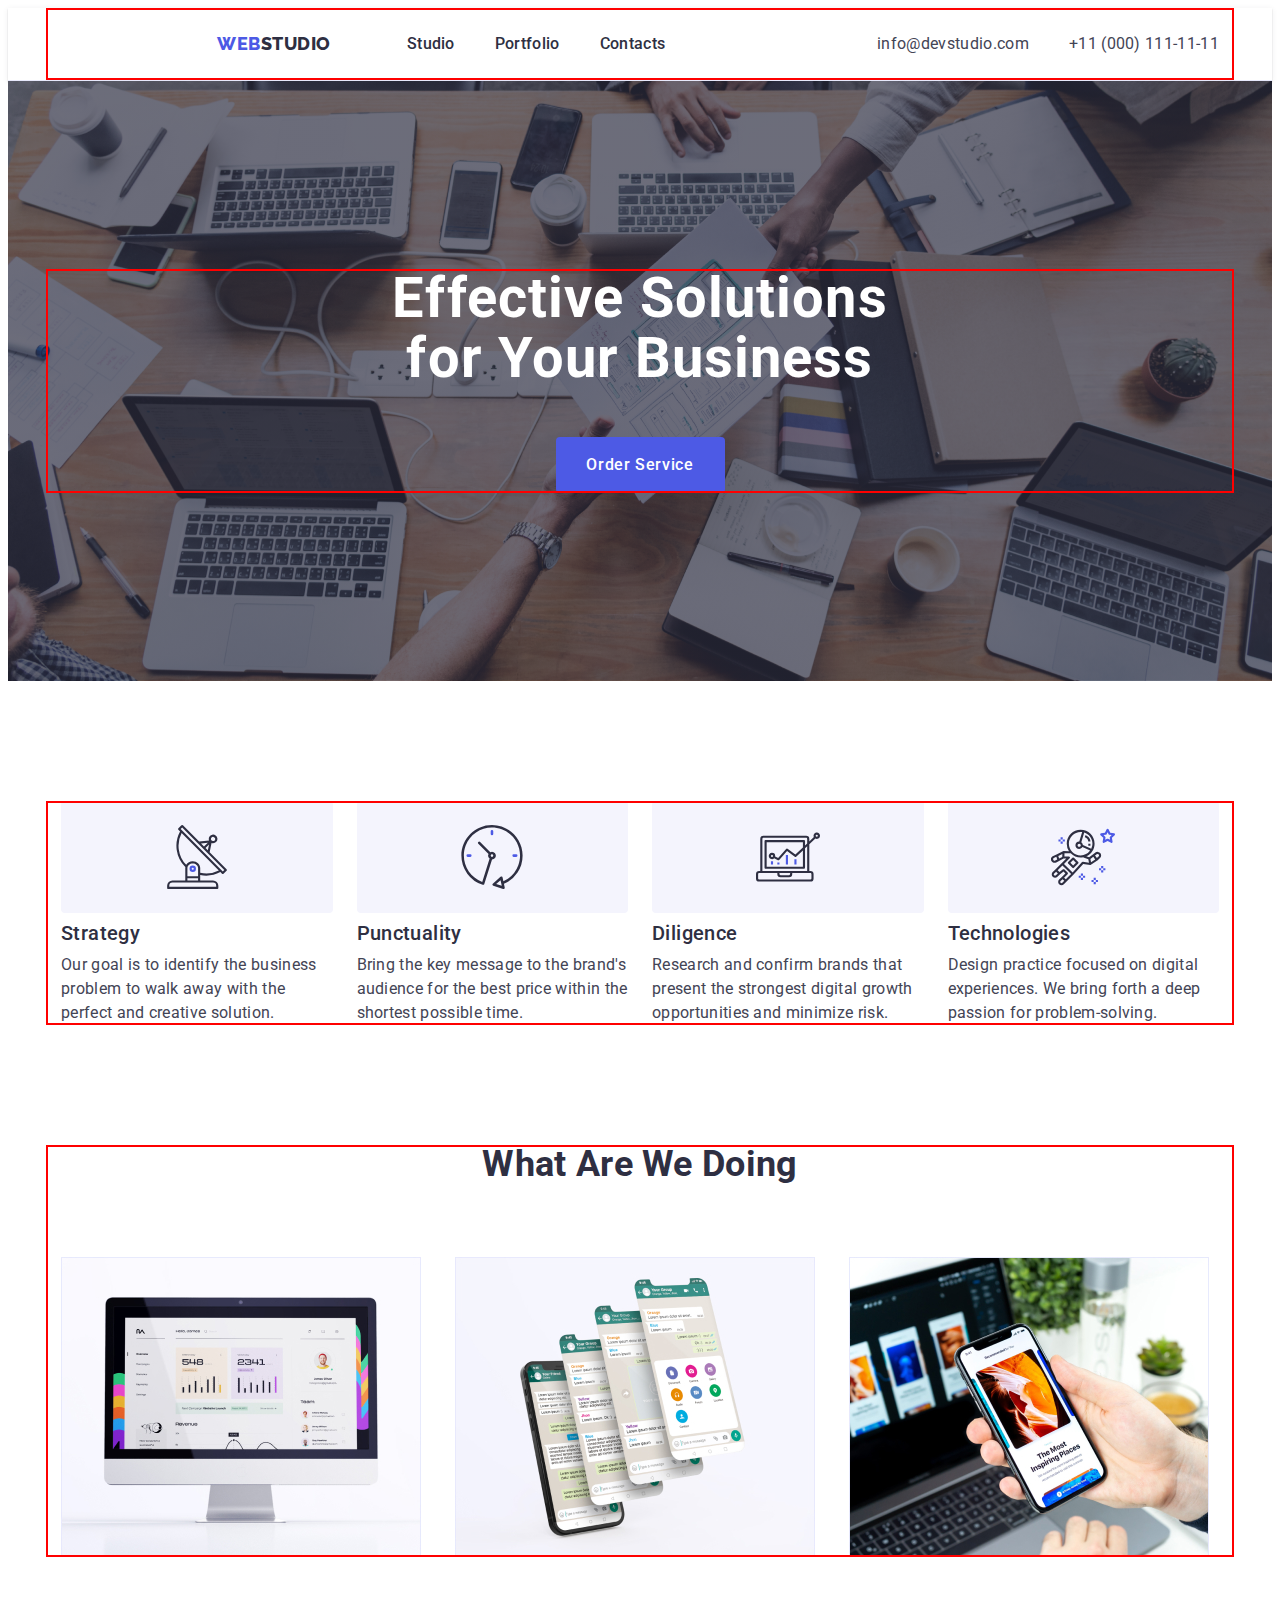
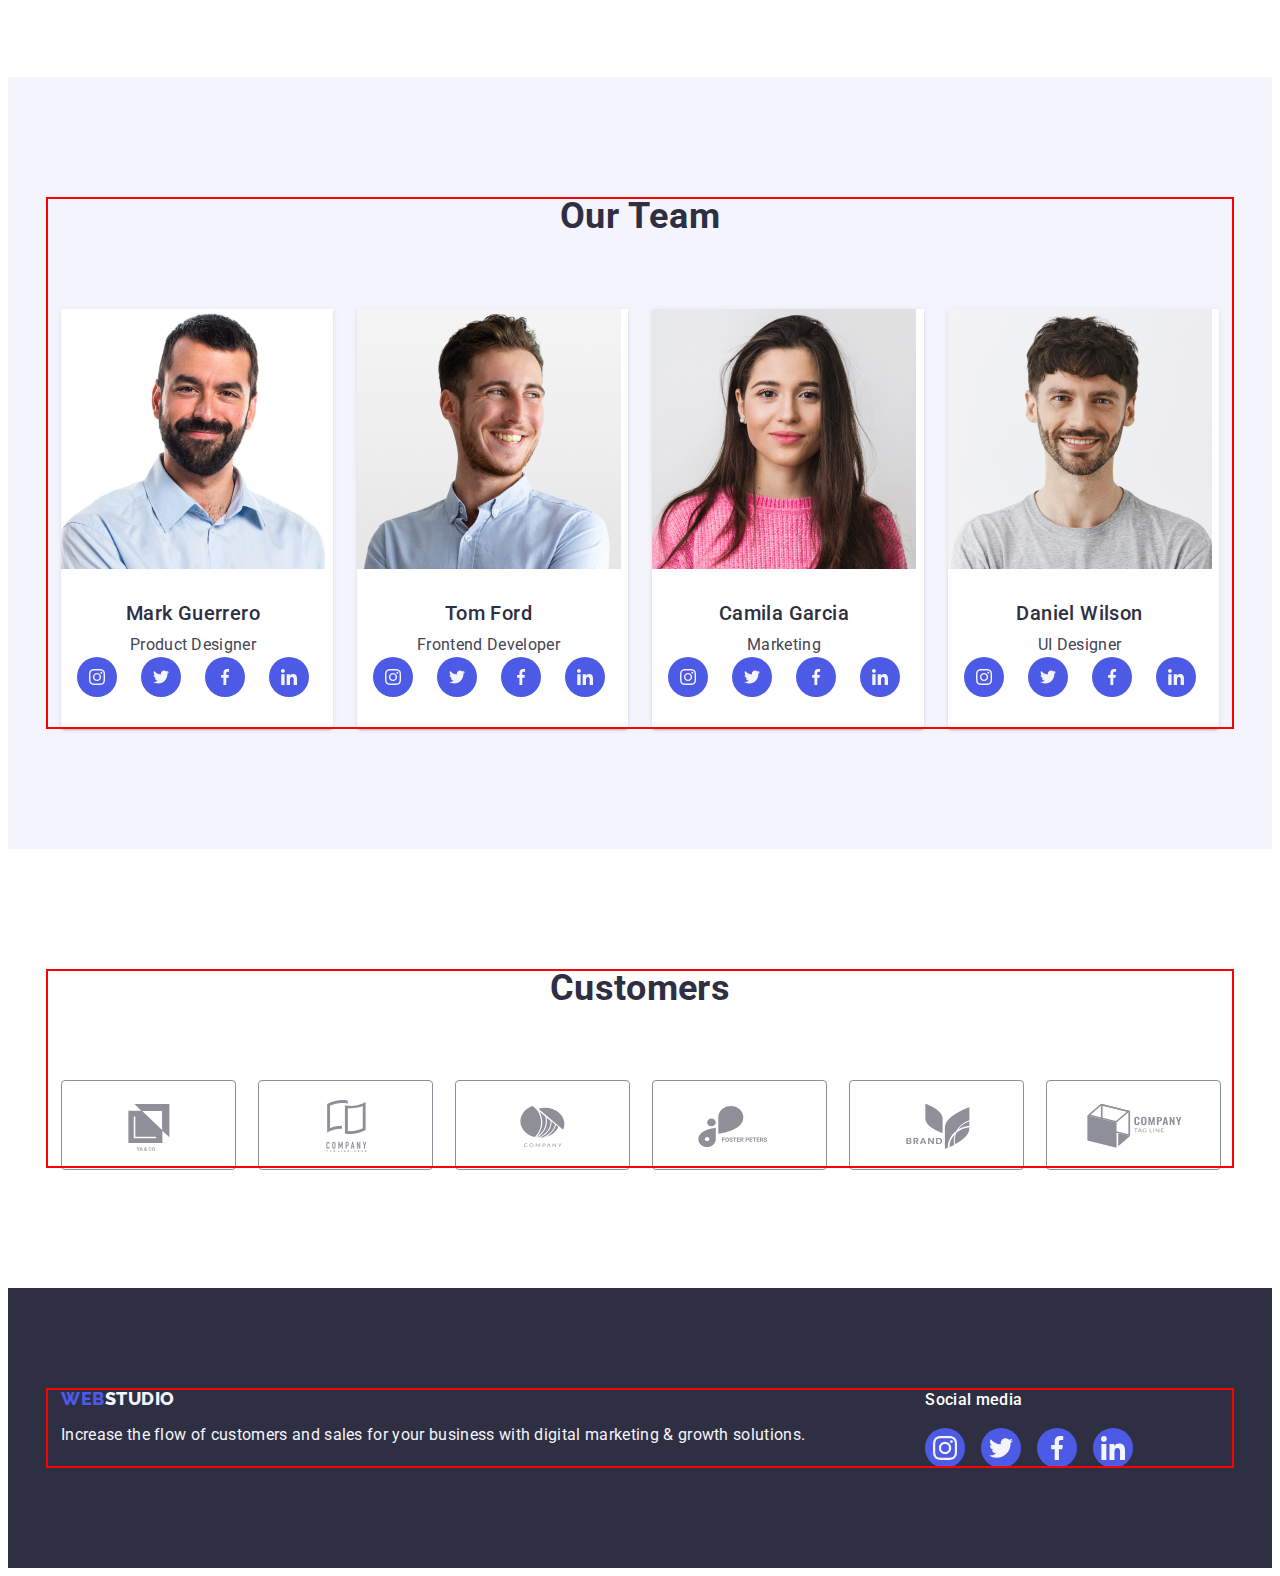
==== index.html @ 927ee34e "Initial commit" ====
<!DOCTYPE html>
<html lang="en">
  <head>
    <meta charset="UTF-8" />
    <meta http-equiv="X-UA-Compatible" content="IE=edge" />
    <meta name="viewport" content="width=device-width, initial-scale=1.0" />
    <title>Web Studio</title>
    <!-- Fonts styles -->
    <link rel="preconnect" href="https://fonts.googleapis.com" />
    <link rel="preconnect" href="https://fonts.gstatic.com" crossorigin />
    <link
      href="https://fonts.googleapis.com/css2?family=Raleway:wght@700&family=Roboto:wght@100;400;500&display=swap"
      rel="stylesheet"
    />
    <!-- Normalize -->
    <link
      rel="stylesheet"
      href="https://cdnjs.cloudflare.com/ajax/libs/modern-normalize/1.1.0/modern-normalize.min.css"
      integrity="sha512-wpPYUAdjBVSE4KJnH1VR1HeZfpl1ub8YT/NKx4PuQ5NmX2tKuGu6U/JRp5y+Y8XG2tV+wKQpNHVUX03MfMFn9Q=="
      crossorigin="anonymous"
      referrerpolicy="no-referrer"
    />
    <!-- Custom styles -->
    <link rel="stylesheet" href="./css/styles.css" />
  </head>
  <body>
    <!-- header-section -->
    <header class="header-top">
      <div class="header-container container">
        <nav class="header-nav">
          <a class="logo-link link" href="./index.html"
            >Web<span class="web-logo">Studio</span></a
          >
          <ul class="header-nav-list list">
            <li class="header-nav-item">
              <a class="header-link link" href="./index.html">Studio</a>
            </li>
            <li class="header-nav-item">
              <a class="header-link link" href="./portfolio.html">Portfolio</a>
            </li>
            <li class="header-nav-item">
              <a class="header-link link" href="">Contacts</a>
            </li>
          </ul>
        </nav>
        <address class="header-address">
          <ul class="header-address-list list">
            <li class="header-link">
              <a
                class="header-link link address"
                href="mailto:info@devstudio.com"
                >info@devstudio.com</a
              >
            </li>
            <li class="header-link">
              <a class="header-link link address" href="tel:+110001111111"
                >+11 (000) 111-11-11</a
              >
            </li>
          </ul>
        </address>
      </div>
    </header>
    <main>
      <!-- hero -->
      <section class="hero-section">
        <div class="hero-container">
          <h1 class="hero-title">Effective Solutions for Your Business</h1>
          <button class="hero-btn" type="button">Order Service</button>
        </div>
      </section>
      <!-- about-section -->
      <section class="about-section">
        <div class="container">
          <h2 class="about-title" hidden>Our advantages</h2>
          <ul class="about-list list">
            <li class="about-list-item">
              <div class="abaut-wrapper">
                <svg class="abot-icons" width="64" height="64">
                  <use href="./images/icons.svg#antenna"></use>
                </svg>
              </div>
              <h3 class="about-heading">Strategy</h3>
              <p class="about-desc">
                Our goal is to identify the business problem to walk away with
                the perfect and creative solution.
              </p>
            </li>
            <li class="about-list-item">
              <div class="abaut-wrapper">
                <svg class="abot-icons" width="64" height="64">
                  <use href="./images/icons.svg#clock"></use>
                </svg>
              </div>
              <h3 class="about-heading">Punctuality</h3>
              <p class="about-desc">
                Bring the key message to the brand's audience for the best price
                within the shortest possible time.
              </p>
            </li>
            <li class="about-list-item">
              <div class="abaut-wrapper">
                <svg class="abot-icons" width="64" height="64">
                  <use href="./images/icons.svg#diagram"></use>
                </svg>
              </div>
              <h3 class="about-heading">Diligence</h3>
              <p class="about-desc">
                Research and confirm brands that present the strongest digital
                growth opportunities and minimize risk.
              </p>
            </li>
            <li class="about-list-item">
              <div class="abaut-wrapper">
                <svg class="abot-icons" width="64" height="64">
                  <use href="./images/icons.svg#astronaut"></use>
                </svg>
              </div>
              <h3 class="about-heading">Technologies</h3>
              <p class="about-desc">
                Design practice focused on digital experiences. We bring forth a
                deep passion for problem-solving.
              </p>
            </li>
          </ul>
        </div>
      </section>
      <!-- portfolio -->
      <section class="portfolio-section">
        <div class="container">
          <h2 class="portfolio-title">What are we doing</h2>
          <ul class="portfolio-list list">
            <li class="portfolio-list-item">
              <img
                class="portfolio-img"
                src="./images/work/img-1.jpg"
                alt="desktop"
                width="360"
                height="300"
              />
            </li>
            <li class="portfolio-list-item">
              <img
                class="portfolio-img"
                src="./images/work/img-2.jpg"
                alt="application"
                width="360"
                height="300"
              />
            </li>
            <li class="portfolio-list-item">
              <img
                class="portfolio-img"
                src="./images/work/img-3.jpg"
                alt="smartphone"
                width="360"
                height="300"
              />
            </li>
          </ul>
        </div>
      </section>
      <!-- team-section -->
      <section class="team">
        <div class="container">
          <h2 class="team-title">Our Team</h2>
          <ul class="team-list list">
            <li class="team-list-item">
              <img
                class="team-img"
                src="./images/team/Mark.jpg"
                alt="Product-Designer"
                width="264"
                height="260"
              />
              <div class="team-content">
                <h3 class="team-name">Mark Guerrero</h3>
                <p class="team-desc">Product Designer</p>
                <ul class="socials">
                  <li class="socials-item list">
                    <a
                      class="socials-link link"
                      href="https://www.instagram.com/"
                    >
                      <svg class="socials-icons" width="16" height="16">
                        <use href="./images/icons.svg#instagram"></use>
                      </svg>
                    </a>
                  </li>
                  <li class="socials-item list">
                    <a
                      class="socials-link link"
                      href="https://www.instagram.com/"
                    >
                      <svg class="socials-icons" width="16" height="16">
                        <use href="./images/icons.svg#twitter"></use>
                      </svg>
                    </a>
                  </li>
                  <li class="socials-item list">
                    <a class="socials-link link" href="">
                      <svg class="socials-icons" width="16" height="16">
                        <use href="./images/icons.svg#facebook"></use>
                      </svg>
                    </a>
                  </li>
                  <li class="socials-item list">
                    <a class="socials-link link" href="">
                      <svg class="socials-icons" width="16" height="16">
                        <use href="./images/icons.svg#linkedin"></use>
                      </svg>
                    </a>
                  </li>
                </ul>
              </div>
            </li>
            <li class="team-list-item">
              <img
                class="team-img"
                src="./images/team/Tom.jpg"
                alt="Frontend Developer"
                width="264"
                height="260"
              />
              <div class="team-content">
                <h3 class="team-name">Tom Ford</h3>
                <p class="team-desc">Frontend Developer</p>
                <ul class="socials">
                  <li class="socials-item list">
                    <a class="socials-link link" href="">
                      <svg class="socials-icons" width="16" height="16">
                        <use href="./images/icons.svg#instagram"></use>
                      </svg>
                    </a>
                  </li>
                  <li class="socials-item list">
                    <a class="socials-link link" href="">
                      <svg class="socials-icons" width="16" height="16">
                        <use href="./images/icons.svg#twitter"></use>
                      </svg>
                    </a>
                  </li>
                  <li class="socials-item list">
                    <a class="socials-link link" href="">
                      <svg class="socials-icons" width="16" height="16">
                        <use href="./images/icons.svg#facebook"></use>
                      </svg>
                    </a>
                  </li>
                  <li class="socials-item list">
                    <a class="socials-link link" href="">
                      <svg class="socials-icons" width="16" height="16">
                        <use href="./images/icons.svg#linkedin"></use>
                      </svg>
                    </a>
                  </li>
                </ul>
              </div>
            </li>
            <li class="team-list-item">
              <img
                class="team-img"
                src="./images/team/Camila.jpg"
                alt="Marketing"
                width="264"
                height="260"
              />
              <div class="team-content">
                <h3 class="team-name">Camila Garcia</h3>
                <p class="team-desc">Marketing</p>
                <ul class="socials">
                  <li class="socials-item list">
                    <a class="socials-link link" href="">
                      <svg class="socials-icons" width="16" height="16">
                        <use href="./images/icons.svg#instagram"></use>
                      </svg>
                    </a>
                  </li>
                  <li class="socials-item list">
                    <a class="socials-link link" href="">
                      <svg class="socials-icons" width="16" height="16">
                        <use href="./images/icons.svg#twitter"></use>
                      </svg>
                    </a>
                  </li>
                  <li class="socials-item list">
                    <a class="socials-link link" href="">
                      <svg class="socials-icons" width="16" height="16">
                        <use href="./images/icons.svg#facebook"></use>
                      </svg>
                    </a>
                  </li>
                  <li class="socials-item list">
                    <a class="socials-link link" href="">
                      <svg class="socials-icons" width="16" height="16">
                        <use href="./images/icons.svg#linkedin"></use>
                      </svg>
                    </a>
                  </li>
                </ul>
              </div>
            </li>
            <li class="team-list-item">
              <img
                class="team-img"
                src="./images/team/Daniel.jpg"
                alt="UI Designer"
                width="264"
                height="260"
              />
              <div class="team-content">
                <h3 class="team-name">Daniel Wilson</h3>
                <p class="team-desc">UI Designer</p>
                <ul class="socials">
                  <li class="socials-item list">
                    <a class="socials-link link" href="">
                      <svg class="socials-icons" width="16" height="16">
                        <use href="./images/icons.svg#instagram"></use>
                      </svg>
                    </a>
                  </li>
                  <li class="socials-item list">
                    <a class="socials-link link" href="">
                      <svg class="socials-icons" width="16" height="16">
                        <use href="./images/icons.svg#twitter"></use>
                      </svg>
                    </a>
                  </li>
                  <li class="socials-item list">
                    <a class="socials-link link" href="">
                      <svg class="socials-icons" width="16" height="16">
                        <use href="./images/icons.svg#facebook"></use>
                      </svg>
                    </a>
                  </li>
                  <li class="socials-item list">
                    <a class="socials-link link" href="">
                      <svg class="socials-icons" width="16" height="16">
                        <use href="./images/icons.svg#linkedin"></use>
                      </svg>
                    </a>
                  </li>
                </ul>
              </div>
            </li>
          </ul>
        </div>
      </section>
      <section class="customers-section">
        <div class="container">
          <h2 class="customers-title">Customers</h2>
          <ul class="costumers-list list">
            <li class="costumers-list-item">
              <a class="costumers-link link" href="">
                <svg class="costumers-icons" width="104" height="56">
                  <use href="./images/icons.svg#Logo"></use>
                </svg>
              </a>
            </li>
            <li class="costumers-list-item">
              <a class="costumers-link link" href="">
                <svg class="costumers-icons" width="104" height="56">
                  <use href="./images/icons.svg#Logo-1"></use>
                </svg>
              </a>
            </li>

            <li class="costumers-list-item">
              <a class="costumers-link link" href="">
                <svg class="costumers-icons" width="104" height="56">
                  <use href="./images/icons.svg#Logo-2"></use>
                </svg>
              </a>
            </li>

            <li class="costumers-list-item">
              <a class="costumers-link link" href="">
                <svg class="costumers-icons" width="104" height="56">
                  <use href="./images/icons.svg#Logo-3"></use>
                </svg>
              </a>
            </li>

            <li class="costumers-list-item">
              <a class="costumers-link link" href="">
                <svg class="costumers-icons" width="104" height="56">
                  <use href="./images/icons.svg#Logo-4"></use>
                </svg>
              </a>
            </li>

            <li class="costumers-list-item">
              <a class="costumers-link link" href="">
                <svg class="costumers-icons" width="104" height="56">
                  <use href="./images/icons.svg#Logo-5"></use>
                </svg>
              </a>
            </li>
          </ul>
        </div>
      </section>
    </main>
    <!-- footer -->
    <footer class="footer">
      <div class="footer-container">
        <div class="footer-content">
          <a class="flogo-link link" href="./index.html"
            >Web<span class="footer-logo">Studio</span></a
          >
          <p class="footer-desc">
            Increase the flow of customers and sales for your business with
            digital marketing & growth solutions.
          </p>
        </div>
        <div class="footer-socials">
          <p class="footer-soc-title">Social media</p>
          <ul class="footer-soc-list list">
            <li class="soc-list-item">
              <a class="footer-soc-link link" href="">
                <svg class="footer-soc-icons" width="24" height="24">
                  <use href="./images/icons.svg#instagram"></use>
                </svg>
              </a>
            </li>
            <li class="soc-list-item">
              <a class="footer-soc-link link" href="">
                <svg class="footer-soc-icons" width="24" height="24">
                  <use href="./images/icons.svg#twitter"></use>
                </svg>
              </a>
            </li>
            <li class="soc-list-item">
              <a class="footer-soc-link link" href="">
                <svg class="footer-soc-icons" width="24" height="24">
                  <use href="./images/icons.svg#facebook"></use>
                </svg>
              </a>
            </li>
            <li class="soc-list-item">
              <a class="footer-soc-link link" href="">
                <svg class="footer-soc-icons" width="24" height="24">
                  <use href="./images/icons.svg#linkedin"></use>
                </svg>
              </a>
            </li>
          </ul>
        </div>
      </div>
    </footer>
  </body>
</html>
---- css/styles.css ----
:root {
  /* Fonts */
  --primary-font: Roboto, sans-serif;
  --second-font: Raleway, sans-serif;
  /* Color */
  --main-tx-cl: #434455;
  --background-cl: #ffffff;
  --web-logo-light: #f4f4fd;
  --link-cl: #2e2f42;
  --address-cl: #434455;
  --activ-cl: #404bbf;
  --hero-cl: #ffffff;
  --logo-cl: #4d5ae5;
  --btn-cl: #e7e9fc;
  --costumers: #8e8f99;
}
/**
  |============================
  | Base styles
  |============================
*/
body {
  font-family: var(--primary-font);
  font-size: 16px;
  list-style: 1.5;
  letter-spacing: 0.02em;
  color: var(--main-tx-cl);
  background-color: var(--background-cl);
}
/* reset start */
h1,
h2,
h3,
h4,
h5,
h6,
p {
  margin: 0;
}

img {
  display: block;
}

.link {
  text-decoration: none;
}

.list {
  list-style: none;
  padding: 0;
  margin: 0;
}

button {
  cursor: pointer;
}

.container {
  width: 1158px;
  padding: 0 15px;
  margin: 0 auto;

  outline: 2px solid red;
  outline-offset: -2px;
}

/**
  |============================
  | Header
  |============================
*/
.logo-link {
  font-family: var(--second-font);
  font-style: normal;
  font-weight: 800;
  font-size: 18px;
  line-height: 1.17;
  display: flex;
  align-items: center;
  letter-spacing: 0.03em;
  text-transform: uppercase;
  color: var(--logo-cl);
  margin-left: 156px;
  margin-right: 76px;
}

.header-top {
  border-bottom: 1px solid #e7e9fc;
  box-shadow: 0px 2px 1px rgba(46, 47, 66, 0.08),
    0px 1px 1px rgba(46, 47, 66, 0.16), 0px 1px 6px rgba(46, 47, 66, 0.08);
}

.header-nav {
  display: flex;
  align-items: center;
}

.header-nav-list {
  display: flex;
  gap: 40px;
}

.web-logo {
  font-family: "Raleway";
  font-style: normal;
  font-weight: 800;
  font-size: 18px;
  line-height: 1.17;
  display: flex;
  align-items: center;
  letter-spacing: 0.03em;
  text-transform: uppercase;
  color: var(--link-cl);
}

.header-link {
  font-family: "Roboto";
  font-style: normal;
  font-weight: 500;
  font-size: 16px;
  line-height: 1.5;
  letter-spacing: 0.02em;
  color: var(--link-cl);
  padding: 24px 0;
}

.header-link:hover,
.header-link:focus {
  color: var(--activ-cl);
}

.header-address {
  font-style: normal;
  line-height: 1.5;
  color: var(--address-cl);
  margin-left: auto;
}

.header-address-list {
  display: flex;
  gap: 40px;
}

.header-address > .header-link {
  color: var(--address-cl);
}

.header-mail:hover,
.header-mail:focus {
  color: var(--activ-cl);
}

.header-container {
  display: flex;
  align-items: center;
}

.socials-item:hover,
.socials-link:focus {
  color: var(--activ-cl);
}

/**
  |============================
  | Hero
  |============================
*/

.hero-container {
  width: 1158px;
  padding: 0 15px;
  margin: 0 auto;

  outline: 2px solid red;
  outline-offset: -2px;
}

.hero-section {
  background-image: linear-gradient(
      rgba(46, 47, 66, 0.7),
      rgba(46, 47, 66, 0.7)
    ),
    url(../images/hero/img-1.jpg);
  background-color: var(--link-cl);
  max-width: 1440px;
  background-repeat: no-repeat;
  background-position: center;
  background-size: cover;
  display: flex;
  margin: 0;
  padding: 188px 0;
  align-items: center;

  margin-left: auto;
  margin-right: auto;
}
.hero-title {
  font-size: 56px;
  line-height: 1.07;
  text-align: center;
  letter-spacing: 0.02em;
  color: var(--hero-cl);
  width: 496px;
  margin-bottom: 48px;
  margin-left: auto;
  margin-right: auto;
}

.hero-btn {
  background: #4d5ae5;
  font-family: var(--primary-font);
  font-weight: 500;
  font-size: 16px;
  line-height: 1.5;
  letter-spacing: 0.04em;
  color: var(--hero-cl);
  cursor: pointer;
  display: block;
  min-width: 169px;
  height: 56px;
  border: none;
  border-radius: 4px;
  margin-left: auto;
  margin-right: auto;
}

.address {
  color: var(--address-cl);
  font-weight: 400;
}

.hero-btn:hover,
.hero-btn:focus {
  color: var(--hero-cl);
  background-color: var(--activ-cl);
}

/**
  |============================
  | About
  |============================
*/

.about-section {
  padding: 120px 0;
}

.abaut-wrapper {
  display: flex;
  align-items: center;
  justify-content: center;
  height: 112px;
  background-color: #f4f4fd;
  border-radius: 4px;
  margin-bottom: 8px;
}

.about-list {
  display: flex;
  gap: 24px;
}

.about-list-item {
  width: calc((100% - 72px) / 4);
}

.about-heading {
  font-weight: 500;
  font-size: 20px;
  line-height: 1.2;
  letter-spacing: 0.02em;
  color: var(--link-cl);
  margin-bottom: 8px;
}
.about-desc {
  line-height: 1.5;
}

/**
  |============================
  | Portfolio
  |============================
*/

.portfolio-section {
  padding-bottom: 120px;
}

.portfolio-title {
  font-size: 36px;
  line-height: 1.11;
  text-align: center;
  text-transform: capitalize;
  color: var(--link-cl);
  margin-bottom: 72px;
}

.portfolio-list {
  display: flex;
  gap: 24px;
}

.portfolio-list-item {
  width: calc((100% - 48px) / 3);
}

/**
  |============================
  | Team
  |============================
*/

.team {
  background: #f4f4fd;
  padding: 120px 0;
}
.team-title {
  font-size: 36px;
  line-height: 1.11;
  text-align: center;
  letter-spacing: 0.02em;
  text-transform: capitalize;
  color: var(--link-cl);
  margin-bottom: 72px;
}

.team-list-item {
  background-color: #ffffff;
  width: calc((100% - 72px) / 4);
  border-radius: 0px 0px 4px 4px;
  box-shadow: 0px 1px 6px rgba(46, 47, 66, 0.08),
    0px 1px 1px rgba(46, 47, 66, 0.16), 0px 2px 1px rgba(46, 47, 66, 0.08);
}

.team-list {
  display: flex;
  gap: 24px;
}

.team-name {
  font-weight: 500;
  font-size: 20px;
  line-height: 1.2;
  letter-spacing: 0.02em;
  color: var(--link-cl);
  text-align: center;
  margin-bottom: 8px;
}
.team-desc {
  line-height: 1.5;
  text-align: center;
}

.team-content {
  width: 264px;
  padding-top: 32px;
  padding-bottom: 32px;
}

.socials {
  display: flex;
  justify-content: center;
  gap: 24px;
  margin: 0;
  padding: 0;
}

.socials-link {
  width: 100%;
  height: 100%;
  width: 40px;
  height: 40px;
  background-color: var(--logo-cl);
  border-radius: 50%;
  display: flex;
  align-items: center;
  justify-content: center;
  margin-left: auto;
  margin-right: auto;
}

.socials-link:hover,
.socials-link:focus {
  background-color: #404bbf;
}

.socials-icons {
  fill: #f4f4fd;
}

/**
  |============================
  | Customers
  |============================
*/

.costumers-list {
  display: flex;
  gap: 24px;
}

.costumers-list-item {
  width: calc((100% - 120px) / 6);
  height: 88px;
}
.costumers-link {
  width: 100%;
  height: 100%;
  border: 1px solid #8e8f99;
  border-radius: 4px;
  display: flex;
  align-items: center;
  justify-content: center;
  color: var(--costumers);
}

.costumers-link:hover,
.costumers-link:focus {
  border-color: #404bbf;
  color: var(--activ-cl);
}

.customers-section {
  padding-top: 120px;
  padding-bottom: 120px;
}

.customers-title {
  font-size: 36px;
  line-height: 1.1;
  color: var(--link-cl);
  margin-bottom: 72px;
  text-align: center;
}

.costumers-icons {
  fill: currentColor;
}

/**
  |============================
  | Footer
  |============================
*/
.footer {
  color: var(--web-logo-light);
  background-color: var(--link-cl);
  padding: 100px 0;
}

.footer-container {
  display: flex;
  align-items: baseline;
  width: 1158px;
  padding: 0 15px;
  margin: 0 auto;

  outline: 2px solid red;
  outline-offset: -2px;
}

.footer-content {
  margin-right: 120px;
}

.footer-logo {
  color: var(--web-logo-light);
}

.flogo-link {
  font-family: var(--second-font);
  font-style: normal;
  font-weight: 800;
  font-size: 18px;
  line-height: 1.17;
  display: inline-block;
  letter-spacing: 0.03em;
  text-transform: uppercase;
  color: var(--logo-cl);
  margin-bottom: 16px;
}

.footer-soc-title {
  font-weight: 500;
  font-size: 16px;
  line-height: 1.5;
  letter-spacing: 0.02em;
  color: var(--background-cl);
  margin-bottom: 16px;
}

.footer-soc-list {
  display: flex;
  gap: 16px;
}

.soc-list-item {
  width: 40px;
  height: 40px;
}

.footer-soc-link {
  width: 100%;
  height: 100%;
  background-color: var(--logo-cl);
  border-radius: 50%;
  display: flex;
  align-items: center;
  justify-content: center;
}

.footer-soc-icons {
  fill: var(--web-logo-light);
}

.footer-soc-link:hover,
.footer-soc-link:focus {
  background-color: #31d0aa;
}

/**
  |============================
  | Portfolio site
  |============================
*/

.filter-section {
  padding: 96px 0 120px;
  display: block;
}

.portfolio-item {
  display: block;
}

.portfolio-item:hover,
.portfolio-item:focus {
  box-shadow: 0px 1px 6px rgba(46, 47, 66, 0.08),
    0px 1px 1px rgba(46, 47, 66, 0.16), 0px 2px 1px rgba(46, 47, 66, 0.08);
}

.button-list {
  display: flex;
  justify-content: center;
  gap: 24px;
  margin-bottom: 72px;
}

.filter-btn {
  font-family: var(--primary-font);
  font-weight: 500;
  font-size: 16px;
  line-height: 1.5;
  letter-spacing: 0.04em;
  color: var(--logo-cl);
  background-color: var(--web-logo-light);
  cursor: pointer;
  padding: 12px 24px;
  border: 1px solid var(--btn-cl);
  border-radius: 4px;
}

.filter-btn:hover,
.filter-btn:focus {
  color: var(--background-cl);
  background-color: var(--activ-cl);
  border: 1px solid transparent;
  box-shadow: 0px 3px 1px rgba(0, 0, 0, 0.1), 0px 2px 1px rgba(0, 0, 0, 0.08),
    0px 2px 2px rgba(0, 0, 0, 0.12);
}

.text-title {
  font-weight: 500;
  font-size: 20px;
  line-height: 1.2;
  letter-spacing: 0.02em;
  color: var(--link-cl);
  margin-bottom: 8px;
}

.text {
  line-height: 1.5;
  color: var(--main-tx-cl);
}

.list-portfolio {
  display: flex;
  flex-wrap: wrap;
  column-gap: 24px;
  row-gap: 48px;
}

.card-content {
  padding: 32px 16px;
  border: 1px solid #e7e9fc;
  border-top: none;
}
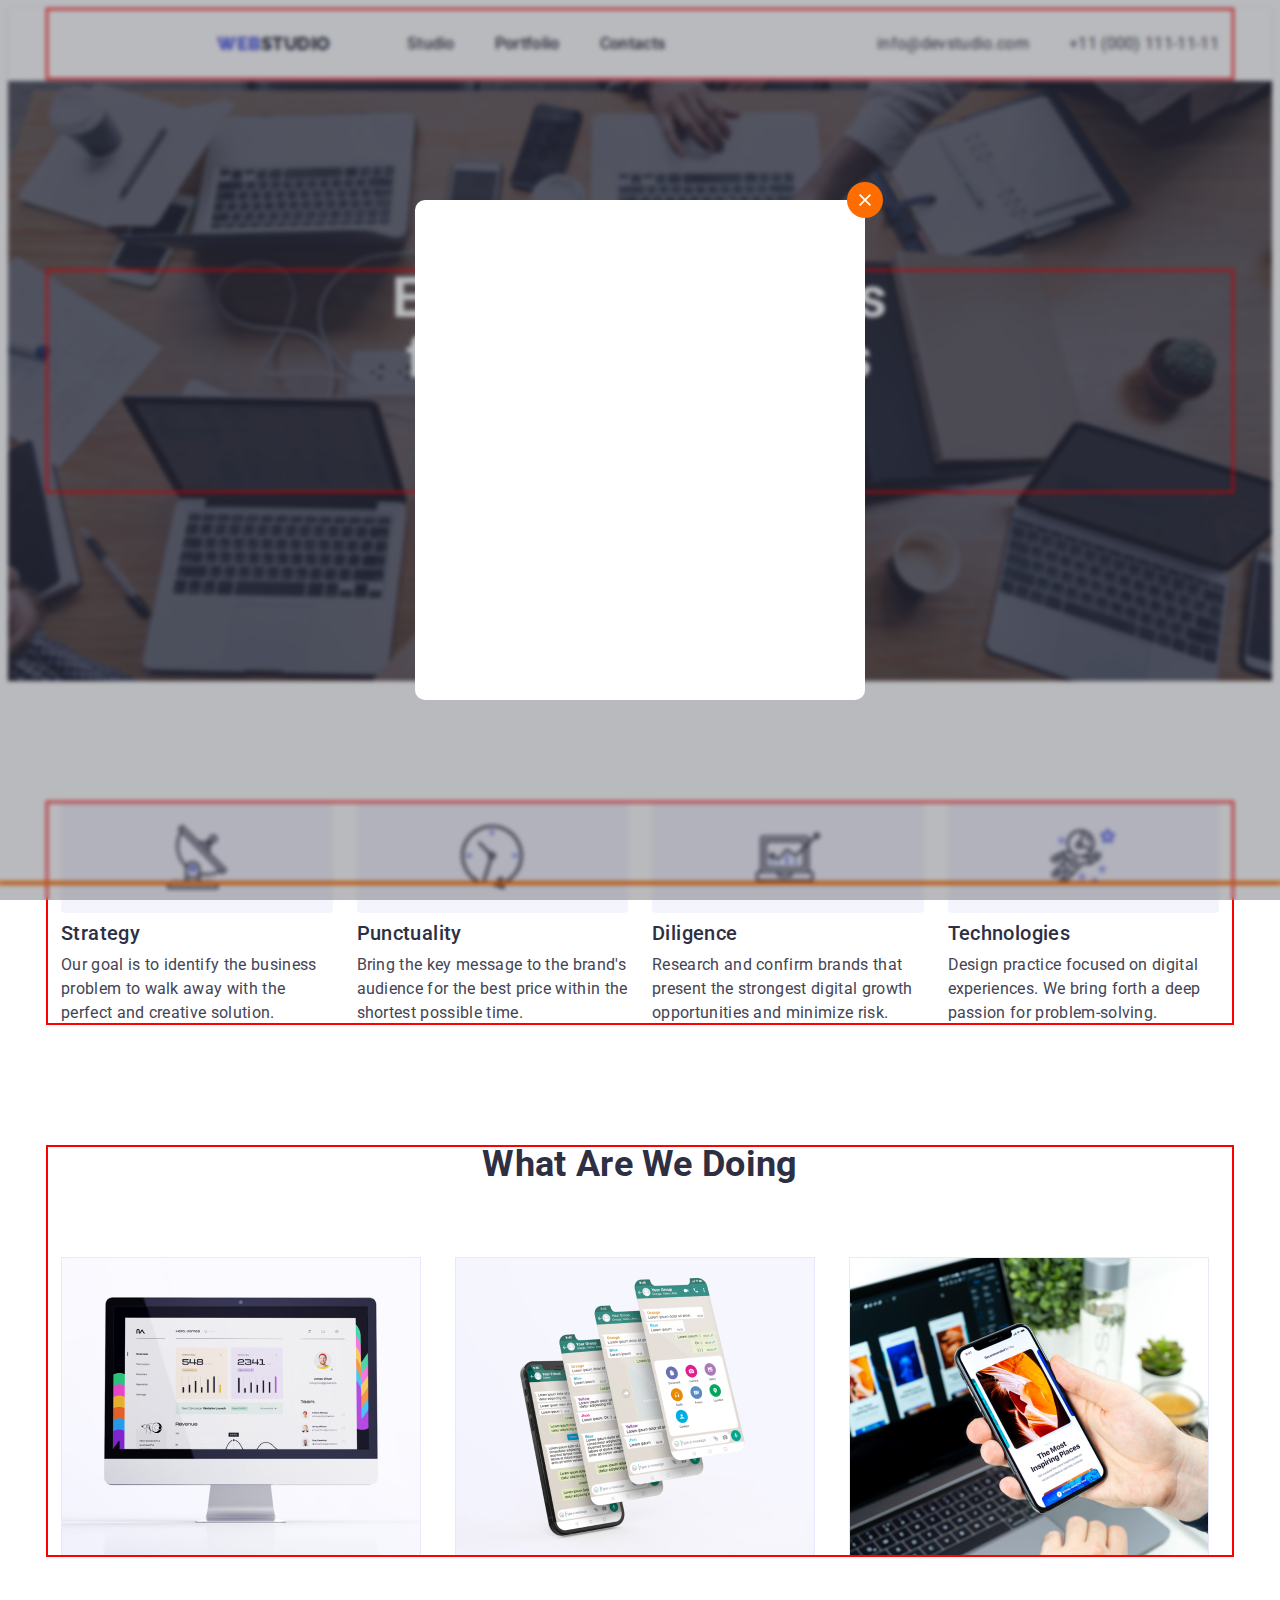
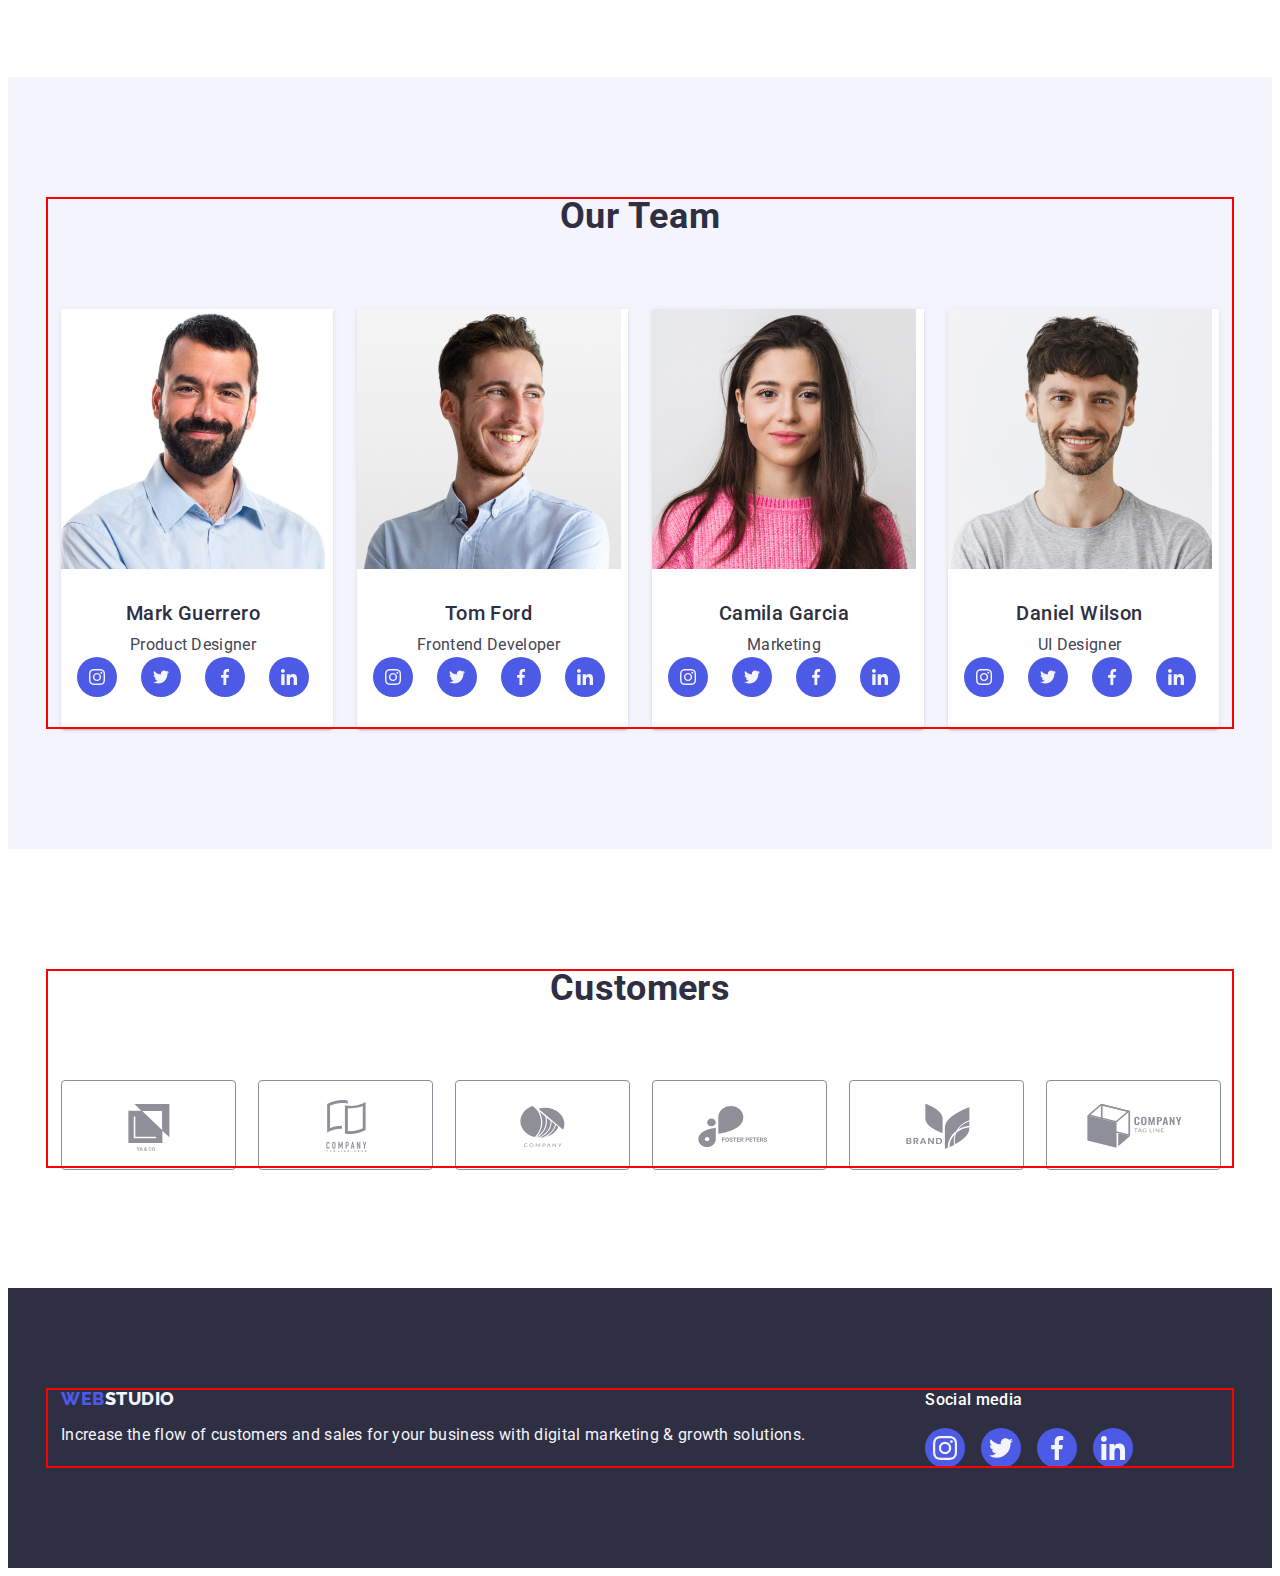
==== commit ca94ed78: "first run" ====
--- a/index.html
+++ b/index.html
@@ -33,7 +33,7 @@
           >
           <ul class="header-nav-list list">
             <li class="header-nav-item">
-              <a class="header-link link" href="./index.html">Studio</a>
+              <a class="header-link link active" href="./index.html">Studio</a>
             </li>
             <li class="header-nav-item">
               <a class="header-link link" href="./portfolio.html">Portfolio</a>
@@ -447,5 +447,15 @@
         </div>
       </div>
     </footer>
+       <!-- Modal window -->
+       <div class="backdrop">
+        <div class="modal">
+          <button class="modal-close-btn">
+            <svg class="modal-close-icon" width="12" height="12">
+              <use href="./images/icons.svg#close-icon"></use>
+            </svg>
+          </button>
+        </div>
+      </div>
   </body>
 </html>
--- a/css/styles.css
+++ b/css/styles.css
@@ -161,6 +161,29 @@
   color: var(--activ-cl);
 }
 
+.header-link.active {
+  color: var(--address-cl)
+}
+
+.header-link::after {
+  content: '';
+
+  position: absolute;
+  bottom: 15px;
+  left: 0;
+
+  display: block;
+  width: 100%;
+  height: 4px;
+
+  border-radius: 4px;
+}
+
+.header-link.active::after {
+  background-color: #ff6c00;
+}
+
+
 /**
   |============================
   | Hero
@@ -596,3 +619,53 @@
   border: 1px solid #e7e9fc;
   border-top: none;
 }
+
+/**
+  |============================
+  | Modal window
+  |============================
+*/
+
+.backdrop {
+  display: block;
+  position: fixed;
+  top: 0;
+  left: 0;
+
+  width: 100%;
+  height: 100%;
+
+  background-color: rgba(23, 26, 36, 0.3);
+  backdrop-filter: blur(2px);
+}
+.modal {
+  position: absolute;
+  top: calc(50% - 250px);
+  left: calc(50% - 225px);
+
+  width: 450px;
+  height: 500px;
+
+  background-color: var(--background-cl);
+  border-radius: 10px;
+}
+.modal-close-btn {
+  position: absolute;
+  top: -18px;
+  right: -18px;
+
+  display: flex;
+  align-items: center;
+  justify-content: center;
+
+  width: 36px;
+  height: 36px;
+  padding: 0;
+
+  border-radius: 50%;
+  border: none;
+  background-color: #ff6c00;
+}
+.modal-close-icon {
+  fill: #ffffff;
+}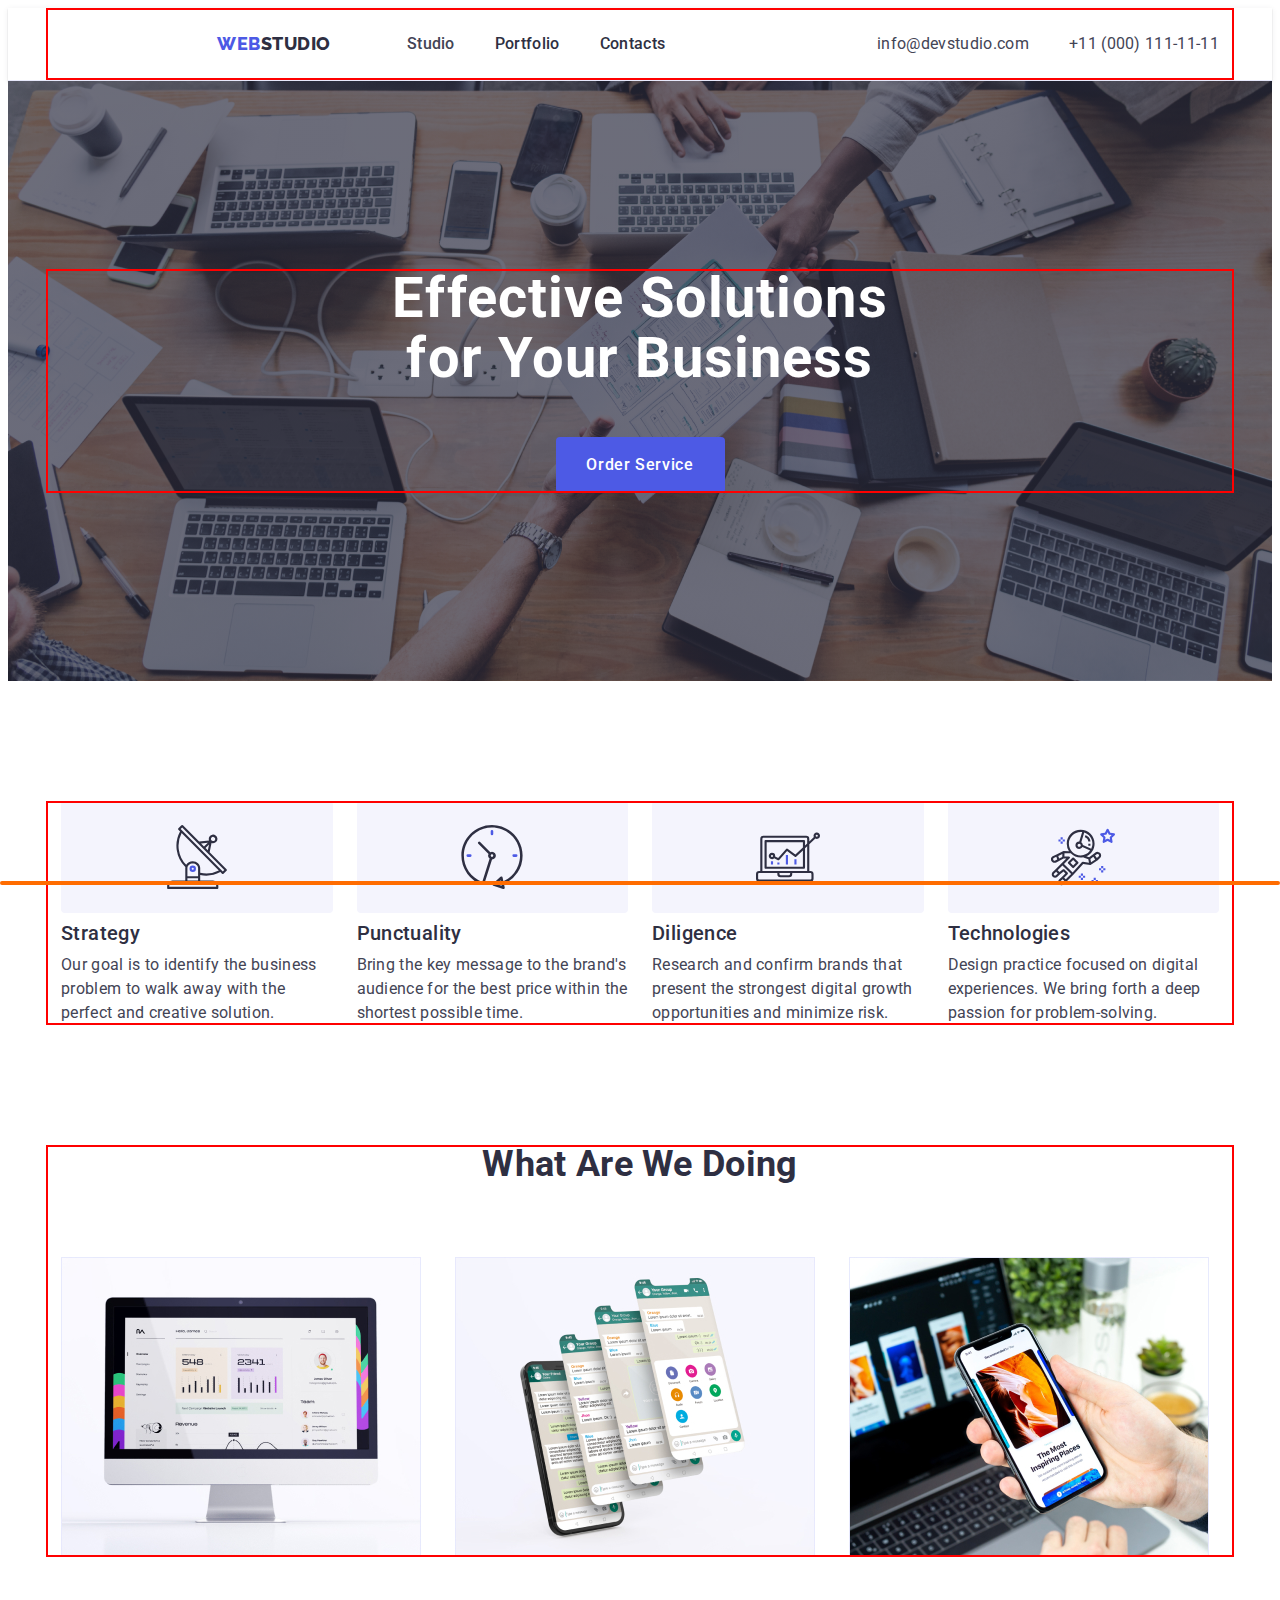
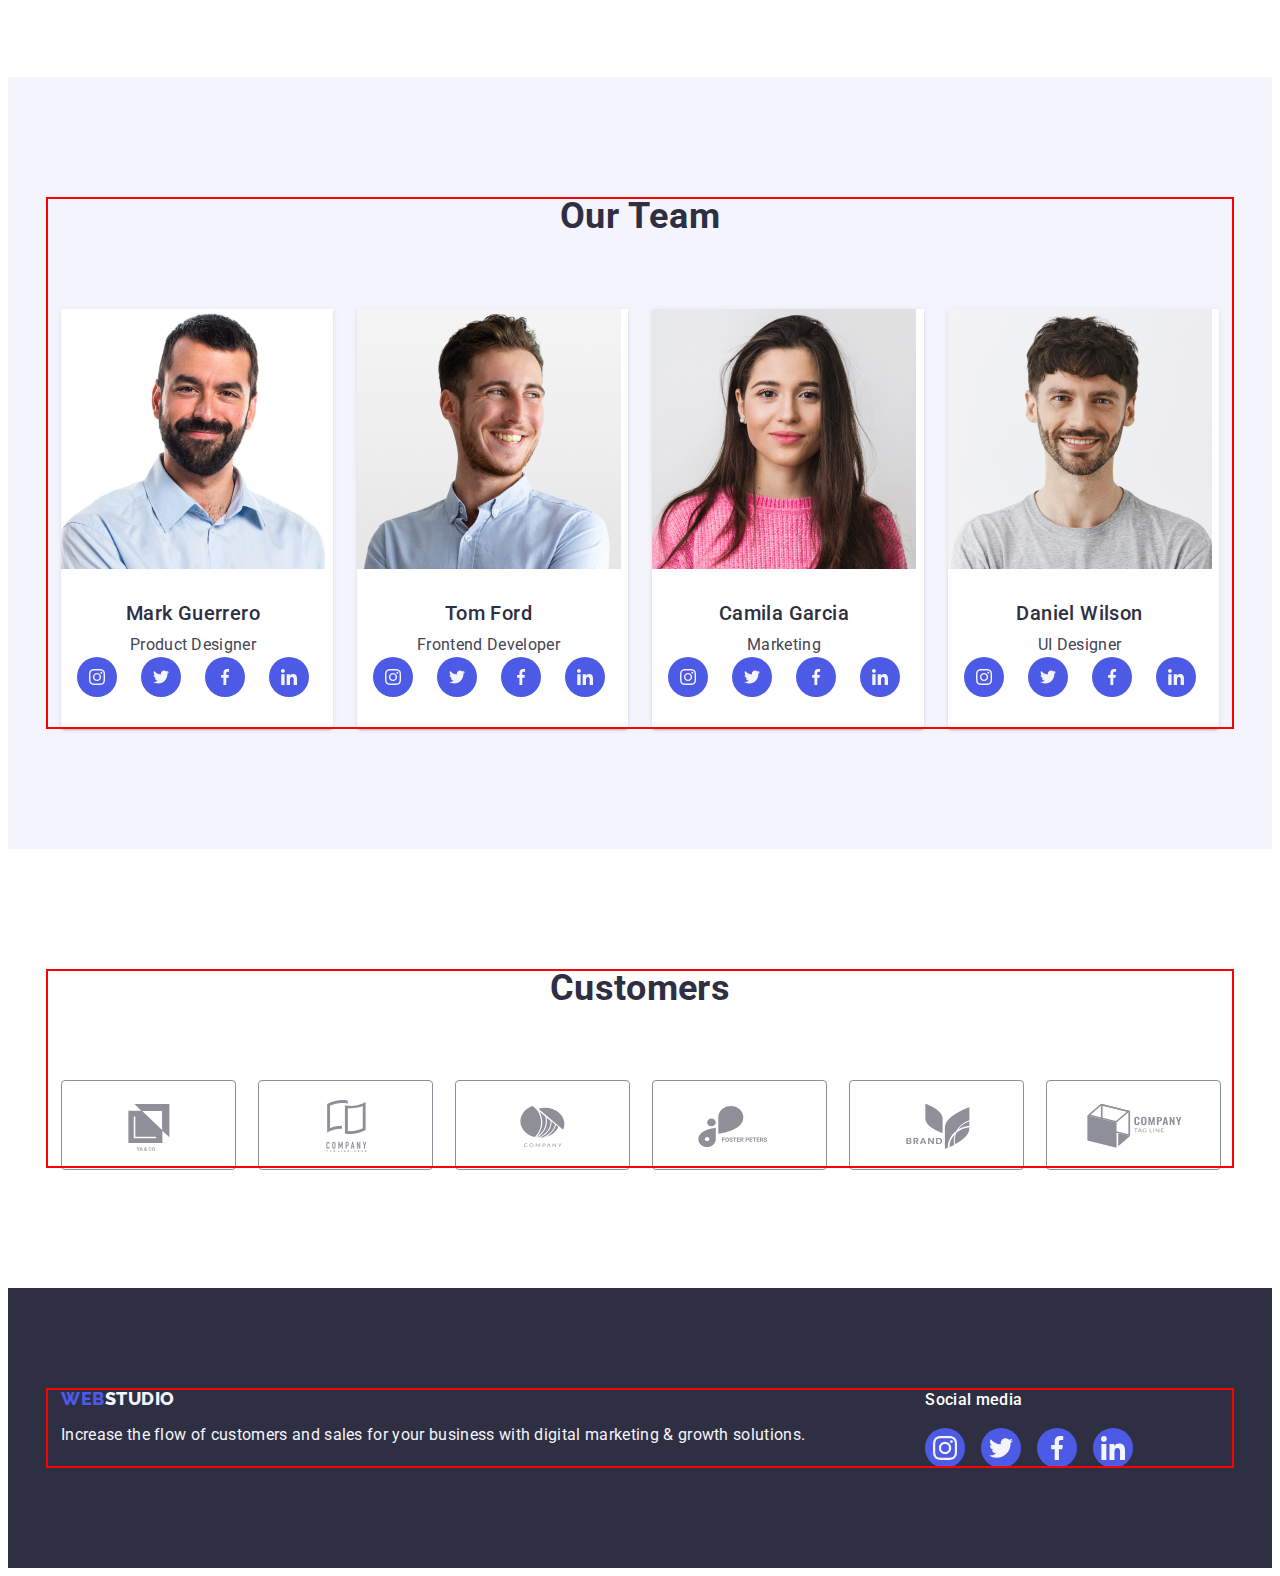
==== commit a614dce8: "modal" ====
--- a/index.html
+++ b/index.html
@@ -448,14 +448,15 @@
       </div>
     </footer>
        <!-- Modal window -->
-       <div class="backdrop">
-        <div class="modal">
-          <button class="modal-close-btn">
-            <svg class="modal-close-icon" width="12" height="12">
+       <div class="backdrop is-hidden"data-model >
+        <div class="modal" >
+          <button class="modal-close-btn"data-modal-close type="button">
+            <svg class="modal-close-icon" width="8" height="8">
               <use href="./images/icons.svg#close-icon"></use>
             </svg>
           </button>
         </div>
       </div>
+      <script src="./js/modal.js"></script>
   </body>
 </html>
--- a/css/styles.css
+++ b/css/styles.css
@@ -162,11 +162,11 @@
 }
 
 .header-link.active {
-  color: var(--address-cl)
+  color: var(--address-cl);
 }
 
 .header-link::after {
-  content: '';
+  content: "";
 
   position: absolute;
   bottom: 15px;
@@ -182,7 +182,6 @@
 .header-link.active::after {
   background-color: #ff6c00;
 }
-
 
 /**
   |============================
@@ -635,37 +634,55 @@
   width: 100%;
   height: 100%;
 
-  background-color: rgba(23, 26, 36, 0.3);
-  backdrop-filter: blur(2px);
-}
+  background-color: rgba(46, 47, 66, 0.4);
+  transition: opacity 250ms cubic-bezier(0.4, 0, 0.2, 1),
+    visibility 250ms cubic-bezier(0.4, 0, 0.2, 1);
+}
+
+.is-hidden {
+  transition: opacity 0;
+  visibility: hidden;
+  pointer-events: none;
+}
+
 .modal {
   position: absolute;
-  top: calc(50% - 250px);
-  left: calc(50% - 225px);
-
-  width: 450px;
-  height: 500px;
-
-  background-color: var(--background-cl);
-  border-radius: 10px;
+  top: 50%;
+  left: 50%;
+  transform: translate(-50%, -50%) scale(1);
+  width: 408px;
+  height: 576px;
+  background: #fcfcfc;
+  box-shadow: 0px 1px 1px rgba(0, 0, 0, 0.14), 0px 1px 3px rgba(0, 0, 0, 0.12),
+    0px 2px 1px rgba(0, 0, 0, 0.2);
+  border-radius: 4px;
+  transition: transform 250ms cubic-bezier(0.4, 0, 0.2, 1);
 }
 .modal-close-btn {
   position: absolute;
-  top: -18px;
-  right: -18px;
-
   display: flex;
   align-items: center;
   justify-content: center;
-
-  width: 36px;
-  height: 36px;
+  top: 24px;
+  right: 24px;
+  width: 24px;
+  height: 24px;
+  background-color: #e7e9fc;
+  border: 1px solid rgba(0, 0, 0, 0.1);
+  transition: background-color 250ms cubic-bezier(0.4, 0, 0.2, 1),
+    border 250ms cubic-bezier(0.4, 0, 0.2, 1);
   padding: 0;
-
-  border-radius: 50%;
   border: none;
-  background-color: #ff6c00;
-}
+}
+
+
+.modal-close-btn:hover,
+.modal-close-btn:focus {
+  border: none;
+  background-color: #404bbf;
+
+}
+
 .modal-close-icon {
-  fill: #ffffff;
-}+  transition: fill 250ms cubic-bezier(0.4, 0, 0.2, 1); 
+}
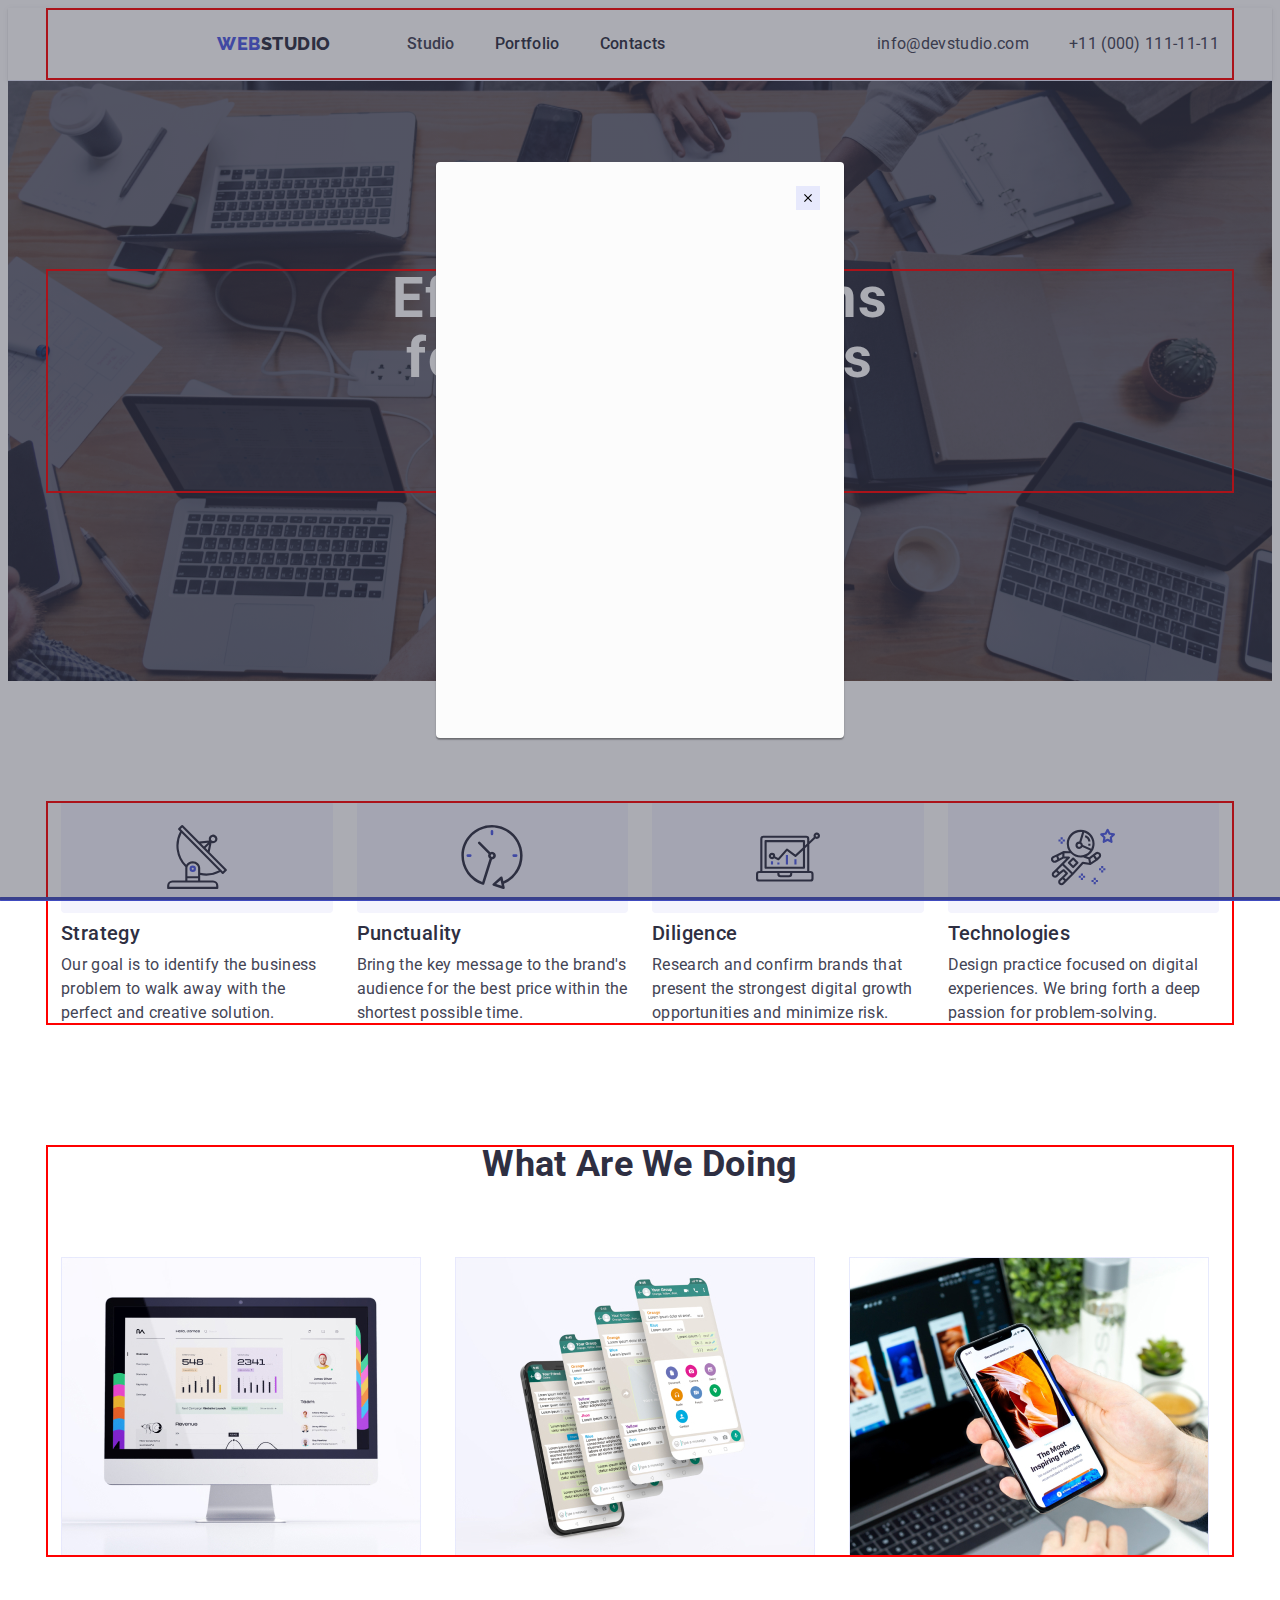
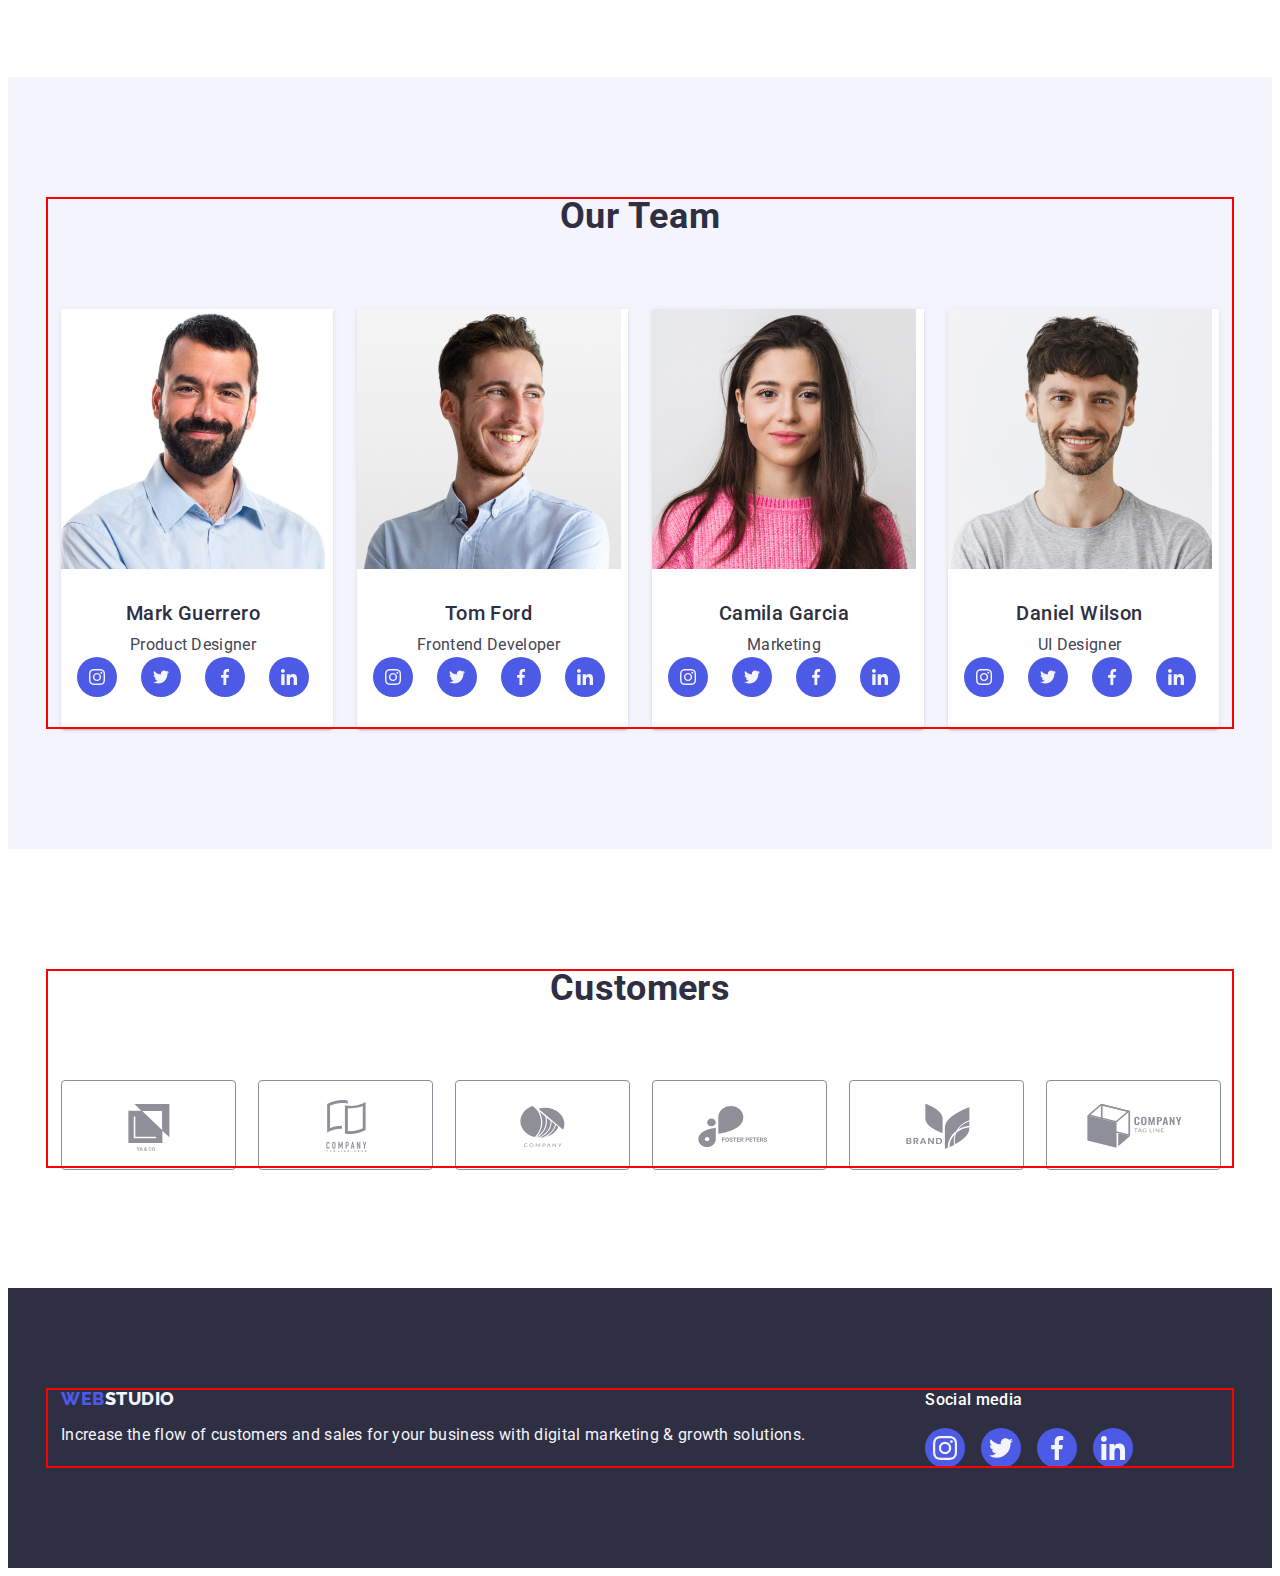
==== commit ee786bff: "header" ====
--- a/index.html
+++ b/index.html
@@ -66,7 +66,7 @@
       <section class="hero-section">
         <div class="hero-container">
           <h1 class="hero-title">Effective Solutions for Your Business</h1>
-          <button class="hero-btn" type="button">Order Service</button>
+          <button class="hero-btn" type="button" data-modal-open>Order Service</button>
         </div>
       </section>
       <!-- about-section -->
@@ -448,10 +448,10 @@
       </div>
     </footer>
        <!-- Modal window -->
-       <div class="backdrop is-hidden"data-model >
-        <div class="modal" >
-          <button class="modal-close-btn"data-modal-close type="button">
-            <svg class="modal-close-icon" width="8" height="8">
+       <div class="backdrop is-hidden" data-model>
+        <div class="modal">
+          <button class="modal-close-btn" data-modal-close>
+            <svg class="modal-icon" width="8" height="8">
               <use href="./images/icons.svg#close-icon"></use>
             </svg>
           </button>
--- a/css/styles.css
+++ b/css/styles.css
@@ -146,6 +146,11 @@
   color: var(--address-cl);
 }
 
+.address{
+  transition:color 250ms cubic-bezier(0.4, 0, 0.2, 1);
+}
+
+
 .header-mail:hover,
 .header-mail:focus {
   color: var(--activ-cl);
@@ -169,14 +174,15 @@
   content: "";
 
   position: absolute;
-  bottom: 15px;
   left: 0;
-
+  bottom: -1px;
+  background-color: #404bbf;
+  border-radius: 2px;
+  transition: color 250ms cubic-bezier(0.4, 0, 0.2, 1);
   display: block;
   width: 100%;
   height: 4px;
 
-  border-radius: 4px;
 }
 
 .header-link.active::after {
@@ -245,6 +251,8 @@
   border-radius: 4px;
   margin-left: auto;
   margin-right: auto;
+  transition:background-color 250ms cubic-bezier(0.4, 0, 0.2, 1); 
+
 }
 
 .address {
@@ -639,11 +647,6 @@
     visibility 250ms cubic-bezier(0.4, 0, 0.2, 1);
 }
 
-.is-hidden {
-  transition: opacity 0;
-  visibility: hidden;
-  pointer-events: none;
-}
 
 .modal {
   position: absolute;
@@ -683,6 +686,7 @@
 
 }
 
-.modal-close-icon {
+.modal-icon {
+  color: currentColor;
   transition: fill 250ms cubic-bezier(0.4, 0, 0.2, 1); 
 }
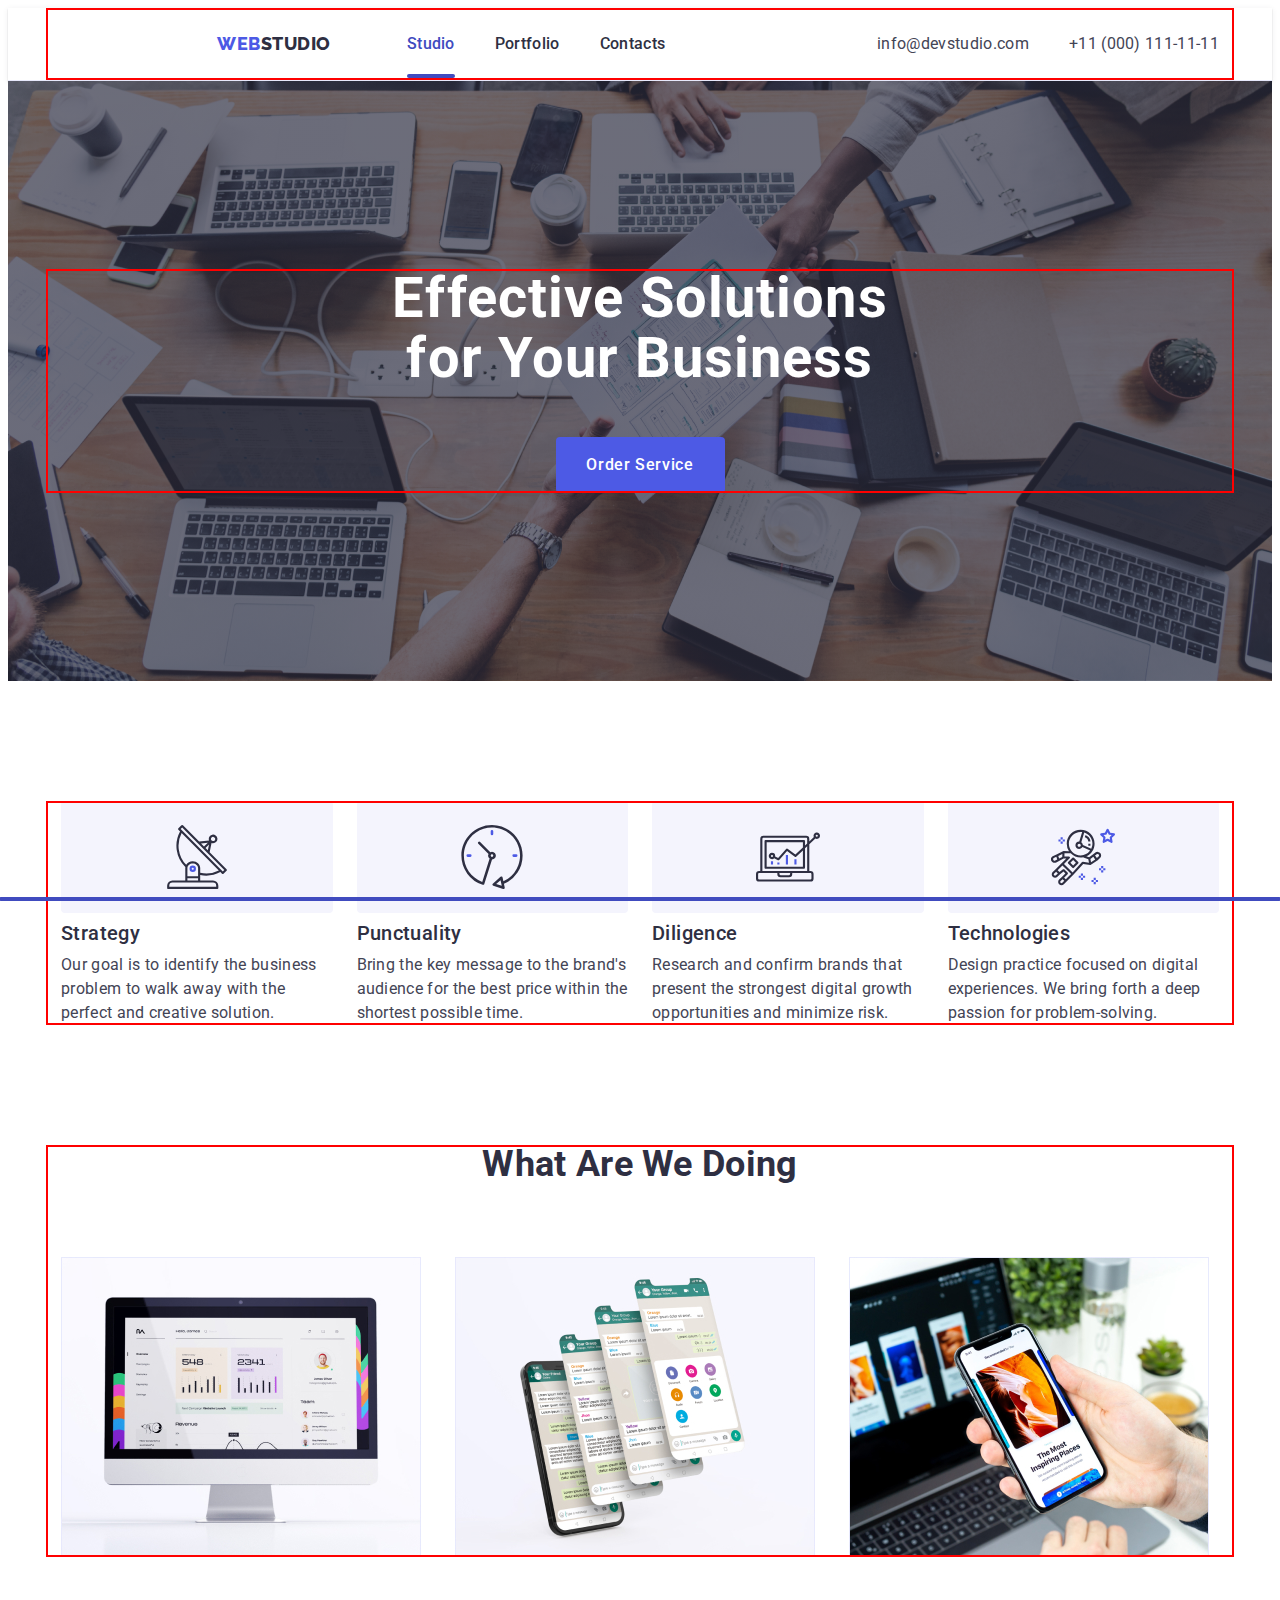
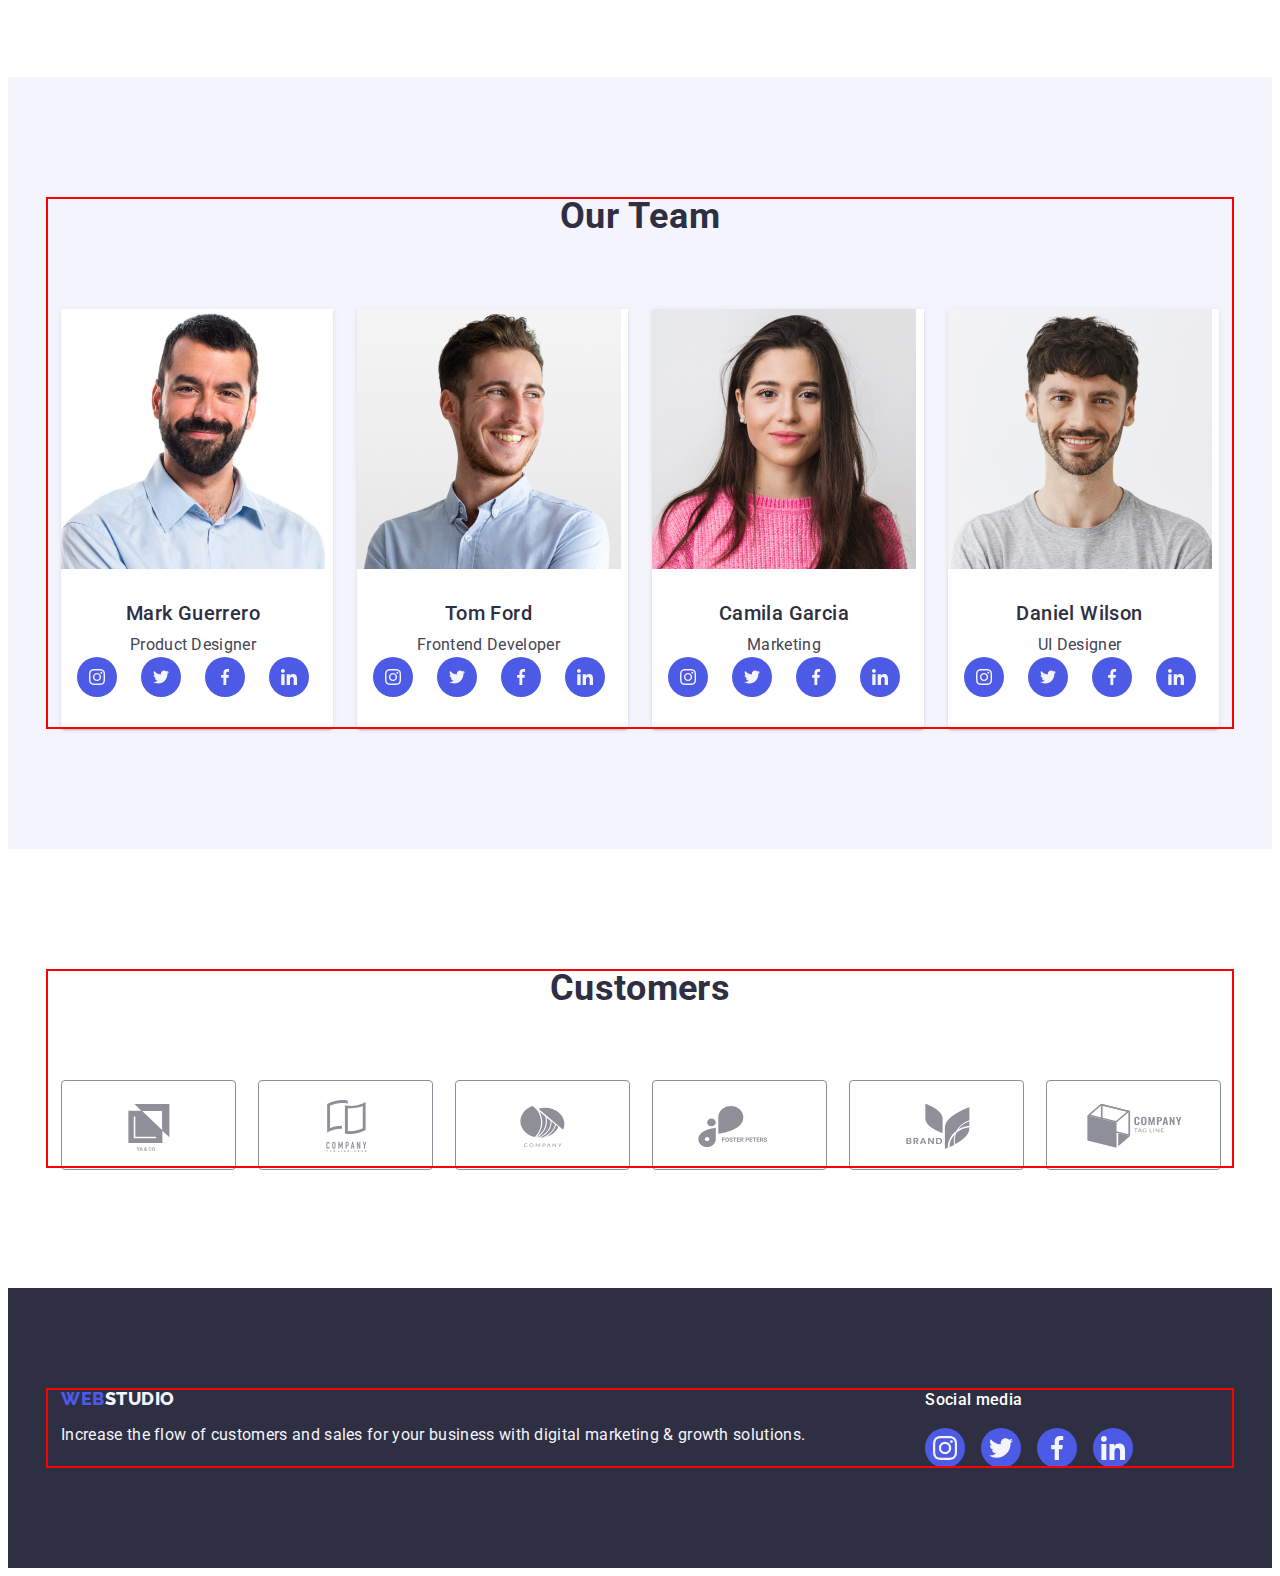
==== commit e369fd6e: "main page" ====
--- a/index.html
+++ b/index.html
@@ -448,9 +448,9 @@
       </div>
     </footer>
        <!-- Modal window -->
-       <div class="backdrop is-hidden" data-model>
+       <div class="backdrop is-hidden" data-modal>
         <div class="modal">
-          <button class="modal-close-btn" data-modal-close>
+          <button class="modal-close-btn" data-modal-close type="button">
             <svg class="modal-icon" width="8" height="8">
               <use href="./images/icons.svg#close-icon"></use>
             </svg>
--- a/css/styles.css
+++ b/css/styles.css
@@ -146,10 +146,9 @@
   color: var(--address-cl);
 }
 
-.address{
-  transition:color 250ms cubic-bezier(0.4, 0, 0.2, 1);
-}
-
+.address {
+  transition: color 250ms cubic-bezier(0.4, 0, 0.2, 1);
+}
 
 .header-mail:hover,
 .header-mail:focus {
@@ -167,12 +166,12 @@
 }
 
 .header-link.active {
-  color: var(--address-cl);
+  position: relative;
+  color: var(--activ-cl)
 }
 
 .header-link::after {
   content: "";
-
   position: absolute;
   left: 0;
   bottom: -1px;
@@ -182,12 +181,8 @@
   display: block;
   width: 100%;
   height: 4px;
-
-}
-
-.header-link.active::after {
-  background-color: #ff6c00;
-}
+}
+
 
 /**
   |============================
@@ -251,8 +246,7 @@
   border-radius: 4px;
   margin-left: auto;
   margin-right: auto;
-  transition:background-color 250ms cubic-bezier(0.4, 0, 0.2, 1); 
-
+  transition: background-color 250ms cubic-bezier(0.4, 0, 0.2, 1);
 }
 
 .address {
@@ -408,6 +402,7 @@
   justify-content: center;
   margin-left: auto;
   margin-right: auto;
+  transition:background-color 250ms cubic-bezier(0.4, 0, 0.2, 1);
 }
 
 .socials-link:hover,
@@ -443,6 +438,7 @@
   align-items: center;
   justify-content: center;
   color: var(--costumers);
+  transition:border-color 250ms cubic-bezier(0.4, 0, 0.2, 1), color 250ms cubic-bezier(0.4, 0, 0.2, 1);
 }
 
 .costumers-link:hover,
@@ -538,6 +534,7 @@
   display: flex;
   align-items: center;
   justify-content: center;
+  transition:background-color 250ms cubic-bezier(0.4, 0, 0.2, 1);
 }
 
 .footer-soc-icons {
@@ -647,20 +644,27 @@
     visibility 250ms cubic-bezier(0.4, 0, 0.2, 1);
 }
 
-
 .modal {
   position: absolute;
   top: 50%;
   left: 50%;
   transform: translate(-50%, -50%) scale(1);
   width: 408px;
-  height: 576px;
+  min-height: 576px;
   background: #fcfcfc;
   box-shadow: 0px 1px 1px rgba(0, 0, 0, 0.14), 0px 1px 3px rgba(0, 0, 0, 0.12),
     0px 2px 1px rgba(0, 0, 0, 0.2);
   border-radius: 4px;
   transition: transform 250ms cubic-bezier(0.4, 0, 0.2, 1);
 }
+
+.is-hidden{
+  opacity: 0;
+  visibility: hidden;
+  pointer-events: none;
+
+}
+
 .modal-close-btn {
   position: absolute;
   display: flex;
@@ -671,22 +675,21 @@
   width: 24px;
   height: 24px;
   background-color: #e7e9fc;
-  border: 1px solid rgba(0, 0, 0, 0.1);
   transition: background-color 250ms cubic-bezier(0.4, 0, 0.2, 1),
     border 250ms cubic-bezier(0.4, 0, 0.2, 1);
   padding: 0;
+  border-radius: 50%; 
+  border: 1px solid rgba(0, 0, 0, 0.1);
   border: none;
 }
-
 
 .modal-close-btn:hover,
 .modal-close-btn:focus {
   border: none;
   background-color: #404bbf;
-
 }
 
 .modal-icon {
   color: currentColor;
-  transition: fill 250ms cubic-bezier(0.4, 0, 0.2, 1); 
-}
+  transition: fill 250ms cubic-bezier(0.4, 0, 0.2, 1);
+}
